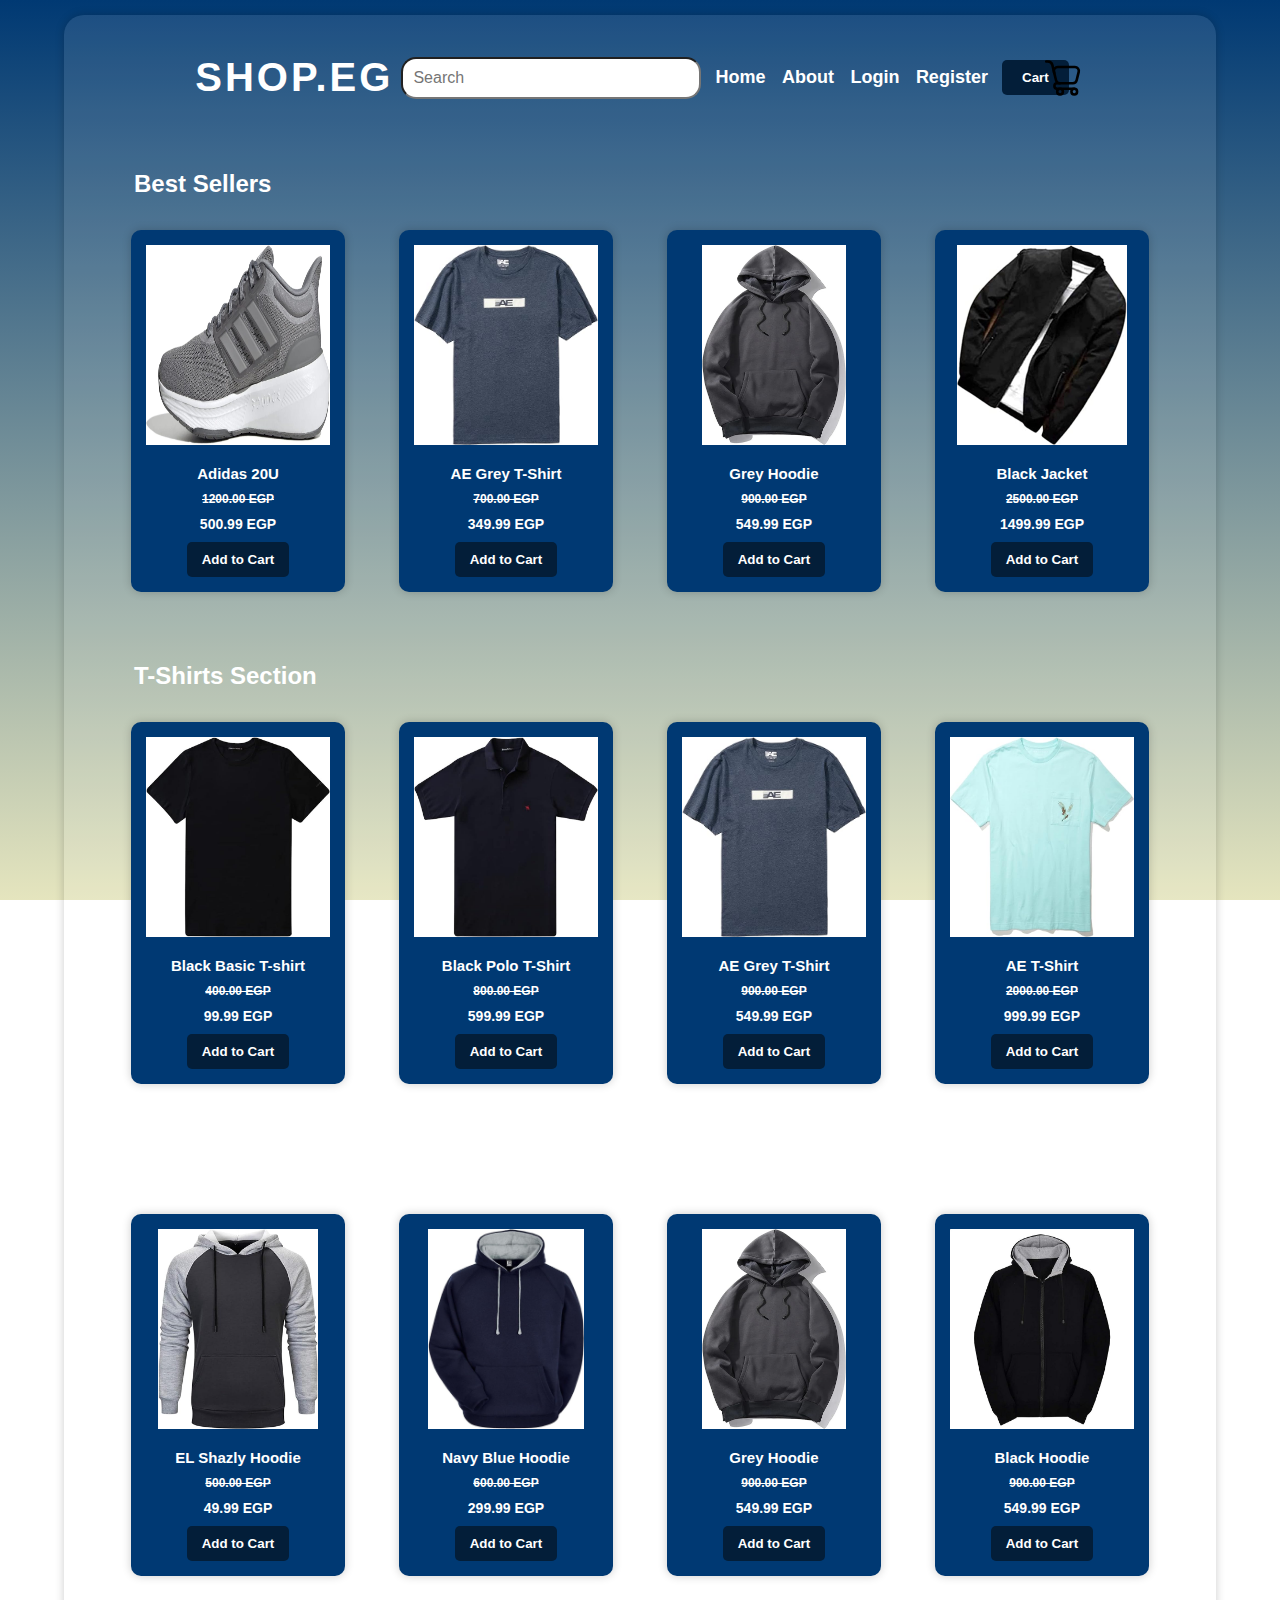
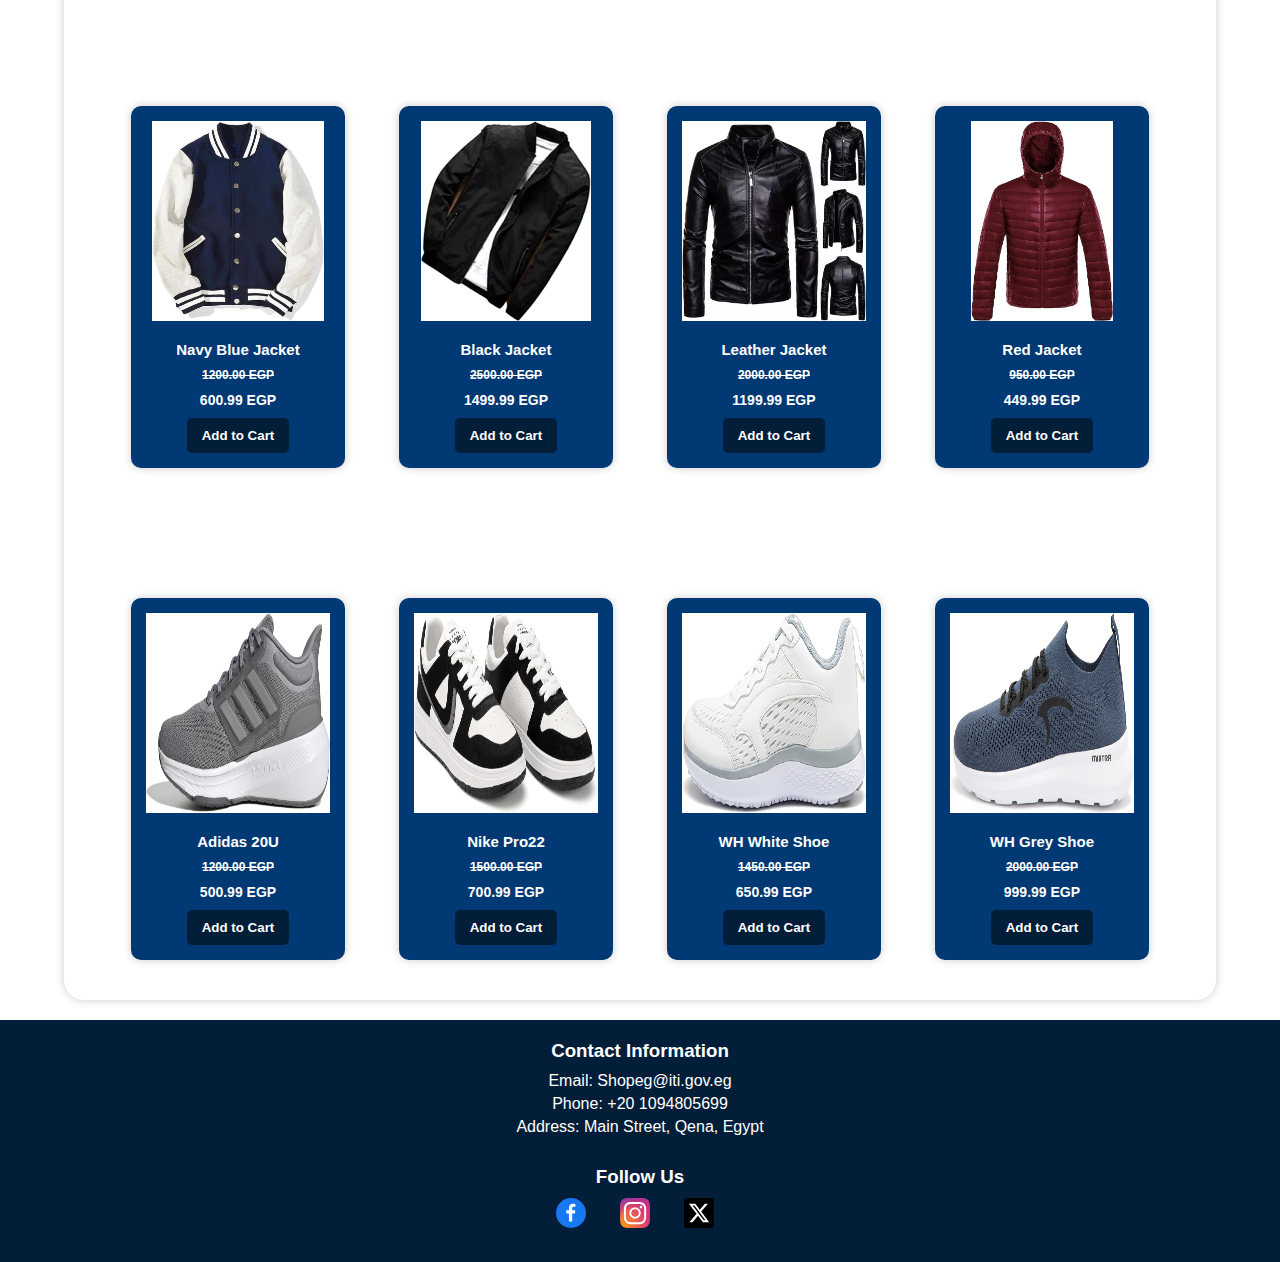
==== index.html @ acc31021 "A E-Commerce project website" ====
<html>
    <head>
        <title>
            Shop.eg
        </title>
        <link rel="stylesheet" href="./Css.css">
    </head>
    <body>
   
         <div class="Upper">
                     <div id="header">
                        <h1>Shop.eg</h1>
                    <div id="Search">
                        <input type="search" placeholder="Search" class="search-input">
                    </div>
                <ul class="nav">
                    <li>
                        <a href="./HTML.html">Home</a>
                    </li>
                    <li>
                        <a href="#">About</a>
                    </li>
                    <li>
                        <a href="#">Login</a>
                    </li>
                    <li>
                        <a href="#">Register</a>
                    </li>
                </ul>
                <div class="button-group">
                <a href="./Cart.html"><button type="button"> Cart </button></a>
                
                </div>
                <a href="./Cart.html" class="icon"> <img src="icons/cart.svg"> </a>

            </div>

            <div class="Section">
                <h2>Best Sellers</h2>
            </div>

            <div class="Content">
                <div class="Product">
                    <img src="images/shoe1.jpg" alt="Product Image" class="image">
                    <div class="product-info">
                        <div class="name">Adidas 20U</div>
                        <div class="old">1200.00 EGP</div>
                        <div class="new">500.99 EGP</div>
                        <button class="button2">Add to Cart</button>
                    </div>
                </div>
                <div class="Product">
                    <img src="images/shirt3.jpg" alt="Product Image" class="image">
                    <div class="product-info">
                        <div class="name">AE Grey T-Shirt</div>
                        <div class="old">700.00 EGP</div>
                        <div class="new">349.99 EGP</div>
                        <button class="button2">Add to Cart</button>
                    </div>
                </div> 
                <div class="Product">
                    <img src="images/hoodie2.jpg" alt="Product Image" class="image">
                    <div class="product-info">
                        <div class="name">Grey Hoodie</div>
                        <div class="old">900.00 EGP</div>
                        <div class="new">549.99 EGP</div>
                        <button class="button2">Add to Cart</button>
                    </div>
                </div>
                <div class="Product">
                    <img src="images/jackets2.jpg" alt="Product Image" class="image">
                    <div class="product-info">
                        <div class="name">Black Jacket</div>
                        <div class="old">2500.00 EGP</div>
                        <div class="new">1499.99 EGP</div>
                        <button class="button2">Add to Cart</button>
                    </div>
                </div>
            </div>
            <div class="Section">
                <h2>T-Shirts Section</h2>
            </div>

            <div class="Content">
                <div class="Product">
                    <img src="images/shirt1.jpg" alt="Product Image" class="image">
                    <div class="product-info">
                        <div class="name">Black Basic T-shirt</div>
                        <div class="old">400.00 EGP</div>
                        <div class="new">99.99 EGP</div>
                        <button class="button2">Add to Cart</button>
                    </div>
                </div>
                <div class="Product">
                    <img src="images/shirt2.jpg" alt="Product Image" class="image">
                    <div class="product-info">
                        <div class="name">Black Polo T-Shirt</div>
                        <div class="old">800.00 EGP</div>
                        <div class="new">599.99 EGP</div>
                        <button class="button2">Add to Cart</button>
                    </div>
                </div> 
                <div class="Product">
                    <img src="images/shirt3.jpg" alt="Product Image" class="image">
                    <div class="product-info">
                        <div class="name">AE Grey T-Shirt</div>
                        <div class="old">900.00 EGP</div>
                        <div class="new">549.99 EGP</div>
                        <button class="button2">Add to Cart</button>
                    </div>
                </div>
                <div class="Product">
                    <img src="images/shirt4.jpg" alt="Product Image" class="image">
                    <div class="product-info">
                        <div class="name">AE T-Shirt</div>
                        <div class="old">2000.00 EGP</div>
                        <div class="new">999.99 EGP</div>
                        <button class="button2">Add to Cart</button>
                    </div>
                </div>
            </div><div class="Section">
                <h2>Hoodies Section</h2>
            </div>

            <div class="Content">
                <div class="Product">
                    <img src="images/hoodie3.jpg" alt="Product Image" class="image">
                    <div class="product-info">
                        <div class="name">EL Shazly Hoodie</div>
                        <div class="old">500.00 EGP</div>
                        <div class="new">49.99 EGP</div>
                        <button class="button2">Add to Cart</button>
                    </div>
                </div>
                <div class="Product">
                    <img src="images/hoodie1.jpg" alt="Product Image" class="image">
                    <div class="product-info">
                        <div class="name">Navy Blue Hoodie</div>
                        <div class="old">600.00 EGP</div>
                        <div class="new">299.99 EGP</div>
                        <button class="button2">Add to Cart</button>
                    </div>
                </div> 
                <div class="Product">
                    <img src="images/hoodie2.jpg" alt="Product Image" class="image">
                    <div class="product-info">
                        <div class="name">Grey Hoodie</div>
                        <div class="old">900.00 EGP</div>
                        <div class="new">549.99 EGP</div>
                        <button class="button2">Add to Cart</button>
                    </div>
                </div>
                <div class="Product">
                    <img src="images/hoodie4.jpg" alt="Product Image" class="image">
                    <div class="product-info">
                        <div class="name">Black Hoodie</div>
                        <div class="old">900.00 EGP</div>
                        <div class="new">549.99 EGP</div>
                        <button class="button2">Add to Cart</button>
                    </div>
                </div>
            </div><div class="Section">
                <h2>Jackets Section</h2>
            </div>

            <div class="Content">
                <div class="Product">
                    <img src="images/61qjRUsxeVL._AC_SX679_.jpg" alt="Product Image" class="image">
                    <div class="product-info">
                        <div class="name">Navy Blue Jacket</div>
                        <div class="old">1200.00 EGP</div>
                        <div class="new">600.99 EGP</div>
                        <button class="button2">Add to Cart</button>
                    </div>
                </div>
                <div class="Product">
                    <img src="images/jackets2.jpg" alt="Product Image" class="image">
                    <div class="product-info">
                        <div class="name">Black Jacket</div>
                        <div class="old">2500.00 EGP</div>
                        <div class="new">1499.99 EGP</div>
                        <button class="button2">Add to Cart</button>
                    </div>
                </div> 
                <div class="Product">
                    <img src="images/jackets3.jpg" alt="Product Image" class="image">
                    <div class="product-info">
                        <div class="name">Leather Jacket</div>
                        <div class="old">2000.00 EGP</div>
                        <div class="new">1199.99 EGP</div>
                        <button class="button2">Add to Cart</button>
                    </div>
                </div>
                <div class="Product">
                    <img src="images/jackets4.jpg" alt="Product Image" class="image">
                    <div class="product-info">
                        <div class="name">Red Jacket</div>
                        <div class="old">950.00 EGP</div>
                        <div class="new">449.99 EGP</div>
                        <button class="button2">Add to Cart</button>
                    </div>
                </div>
            </div>
                        <div class="Section"><h2>Shoes Section</h2></div>
                    
                        
    
                     <div class="Content">
                        <div class="Product">
                            <img src="images/shoe1.jpg" alt="Product Image" class="image">
                            <div class="product-info">
                                <div class="name">Adidas 20U</div>
                                <div class="old">1200.00 EGP</div>
                                <div class="new">500.99 EGP</div>
                                <button class="button2">Add to Cart</button>
                            </div>
                        </div>
                        <div class="Product">
                            <img src="images/shoe2.jpg" alt="Product Image" class="image">
                            <div class="product-info">
                                <div class="name">Nike Pro22</div>
                                <div class="old">1500.00 EGP</div>
                                <div class="new">700.99 EGP</div>
                                <button class="button2">Add to Cart</button>
                            </div>
                        </div> 
                <div class="Product">
                    <img src="images/shoe3.jpg" alt="Product Image" class="image">
                    <div class="product-info">
                        <div class="name">WH White Shoe</div>
                        <div class="old">1450.00 EGP</div>
                        <div class="new">650.99 EGP</div>
                        <button class="button2">Add to Cart</button>
                    </div>
                </div>
                <div class="Product">
                    <img src="images/71n0xthnEyL._AC_SY695_.jpg" alt="Product Image" class="image">
                    <div class="product-info">
                        <div class="name">WH Grey Shoe</div>
                        <div class="old">2000.00 EGP</div>
                        <div class="new">999.99 EGP</div>
                        <button class="button2">Add to Cart</button>
                    </div>
                </div>
                    </div>
                </div>  
    
                <footer>
                    <div class="contact-info">
                    <h3>Contact Information</h3>
                    <p>Email: Shopeg@iti.gov.eg</p>
                    <p>Phone: +20 1094805699</p>
                    <p>Address: Main Street, Qena, Egypt</p>
                    </div>
        
        
                    <div class="social-links">
                        <h3>Follow Us</h3>
                        <a href="https://www.facebook.com/profile.php?id=61555684718114&mibextid=ZbWKwL" target="_blank"> <img src="icons/facebook.svg"></a>
                        <a href="https://www.instagram.com/shop.eg3/" target="_blank"><img src="icons/instagram.svg"></a>
                        <a href="https://twitter.com/Shopeg3" target="_blank"><img src="icons/twitter.svg"></a>
                    </div>
                </footer>
        

    </body>
</html>
---- Css.css ----
*{
    padding: 0;
    margin: 0;
    font-family: Verdana, Geneva, Tahoma, sans-serif;
}
body{
    width: 100%;
    margin: 15px auto 0px auto;
    background: linear-gradient(#003973,#e5e5be);
    display: flex;
    align-items: center;
    overflow:auto;
    background-attachment: fixed;
    height:fit-content ;
    flex-direction: column;
}
#header{
    display: flex;
    justify-content: space-between;
    align-items: center;
    width: 80%;
    margin: auto;
    padding: 20px 10px;
}
#header h1{
    color:white;
    text-decoration: none;
    font-size: 40px;
    text-transform: uppercase;
    letter-spacing: 3px;
    font-weight: 700;
}
#header ul li{
    
    display: inline-block;
    margin: 0 6px;
}
#header ul li a{
    text-decoration: none;
    color: #fff;
    font-size: 18px;
    font-weight: bold;
}
#header a button{
    border: none;
    outline: none;
    padding: 10px 20px;
    border-radius: 5px;
    background: #031e39;
    color: white;
    cursor: pointer;
    font-weight: bold;
}
#header a button:hover{
    background: #003973;
}
#header a img{
    width: 45px;
    height: 36px;
    margin-left: -37px;
    padding: 0;
} 
#header ul li a:hover{
    color:#031e39
}
#header #Search{
    text-align: center;
}
#header #Search .search-input{
    padding: 10px;
    width: 300px;
    font-size: 1em;
    border-radius: 15px;
}
.Upper{
    width: 90%;
    height: 90%; 
    background: rgba(255, 255,255,0.1); 
    border-radius: 20px;
    margin: auto;
    padding: 20px;
    box-sizing: border-box;
    box-shadow: 0 0 10px rgba(0, 0, 0, 0.2);
    height: fit-content;
}
.Content{
    display: flex;
    justify-content: space-around;
    flex-wrap: wrap;
    padding: 20px;
    box-sizing: border-box;
}
.Section{
    text-align: left;
      margin-bottom: 2px;
      margin-top: 0;
      padding: 50px;
      padding-bottom: 10px;
      color: #fff;
}
.Content .Product{
    width: 20%;
    height: auto;
    background: #ffffff00;
    border-radius: 10px;
    overflow: hidden;
    margin: auto;
    margin-bottom: 20px;
    box-sizing: border-box;
    box-shadow: 0 0 10px rgba(0, 0, 0, 0.2);
}
.Content .Product:hover{
    color:#05111c
}
.Content .Product .image{
    max-width: 100%;
      height: 200px;
}
.Content .Product .button2{
    border: none;
    outline: none;
    padding: 10px 15px;
    border-radius: 5px;
    background: #031e39;
    color: white;
    cursor: pointer;
    font-weight: bold;
}
.Content .product .button2:hover{
    background: #2f5984;
}
.Content .Product {
    padding: 15px;
    text-align: center;
    color: #fff;
    font-weight: bold;
    font-size: 18px;
    background-color: #003973;
    border-radius: 10px;
    overflow: hidden;
    margin: auto;
}
.Content .product .product-info .image{
    border-radius: 10px;
}
.Content .product .product-info .name{
    font-size: 15px;
    font-weight: bold;
    margin-bottom: 10px;
    margin-top: 20px;
}
.Content .product .product-info .old{
    text-decoration: line-through;
    font-size: 12px;
    font-weight: bold;
    margin-bottom: 10px;
}
.Content .product .product-info .new{
    font-size: 14px;
    font-weight: bold;
    margin-bottom: 10px;
}
.About{
    font-weight: bold;
    font-size: 20px;
    color: #fff;
    text-align: center;
}
footer {
    background: #031e39;
    color: #fff;
    text-align: center;
    position: relative;
    margin-top: 20px;
    width: 100%;
    bottom: 0;  
}

.contact-info, .social-links {
    margin-bottom: 30px;
    margin-top: 20px;
}

.contact-info h3, .social-links h3 {
    margin-bottom: 10px;
}

.contact-info p {
    margin: 5px 0;
}

.social-links a {
    display: inline-block;
    color: #fff;
    text-decoration: none;
    margin: 0px 10px;
    
}
.social-links a img {
    width: 30px;
    height: 30px;
    margin-right: 10px;
}

.social-links a:hover {
    text-decoration: underline;
}
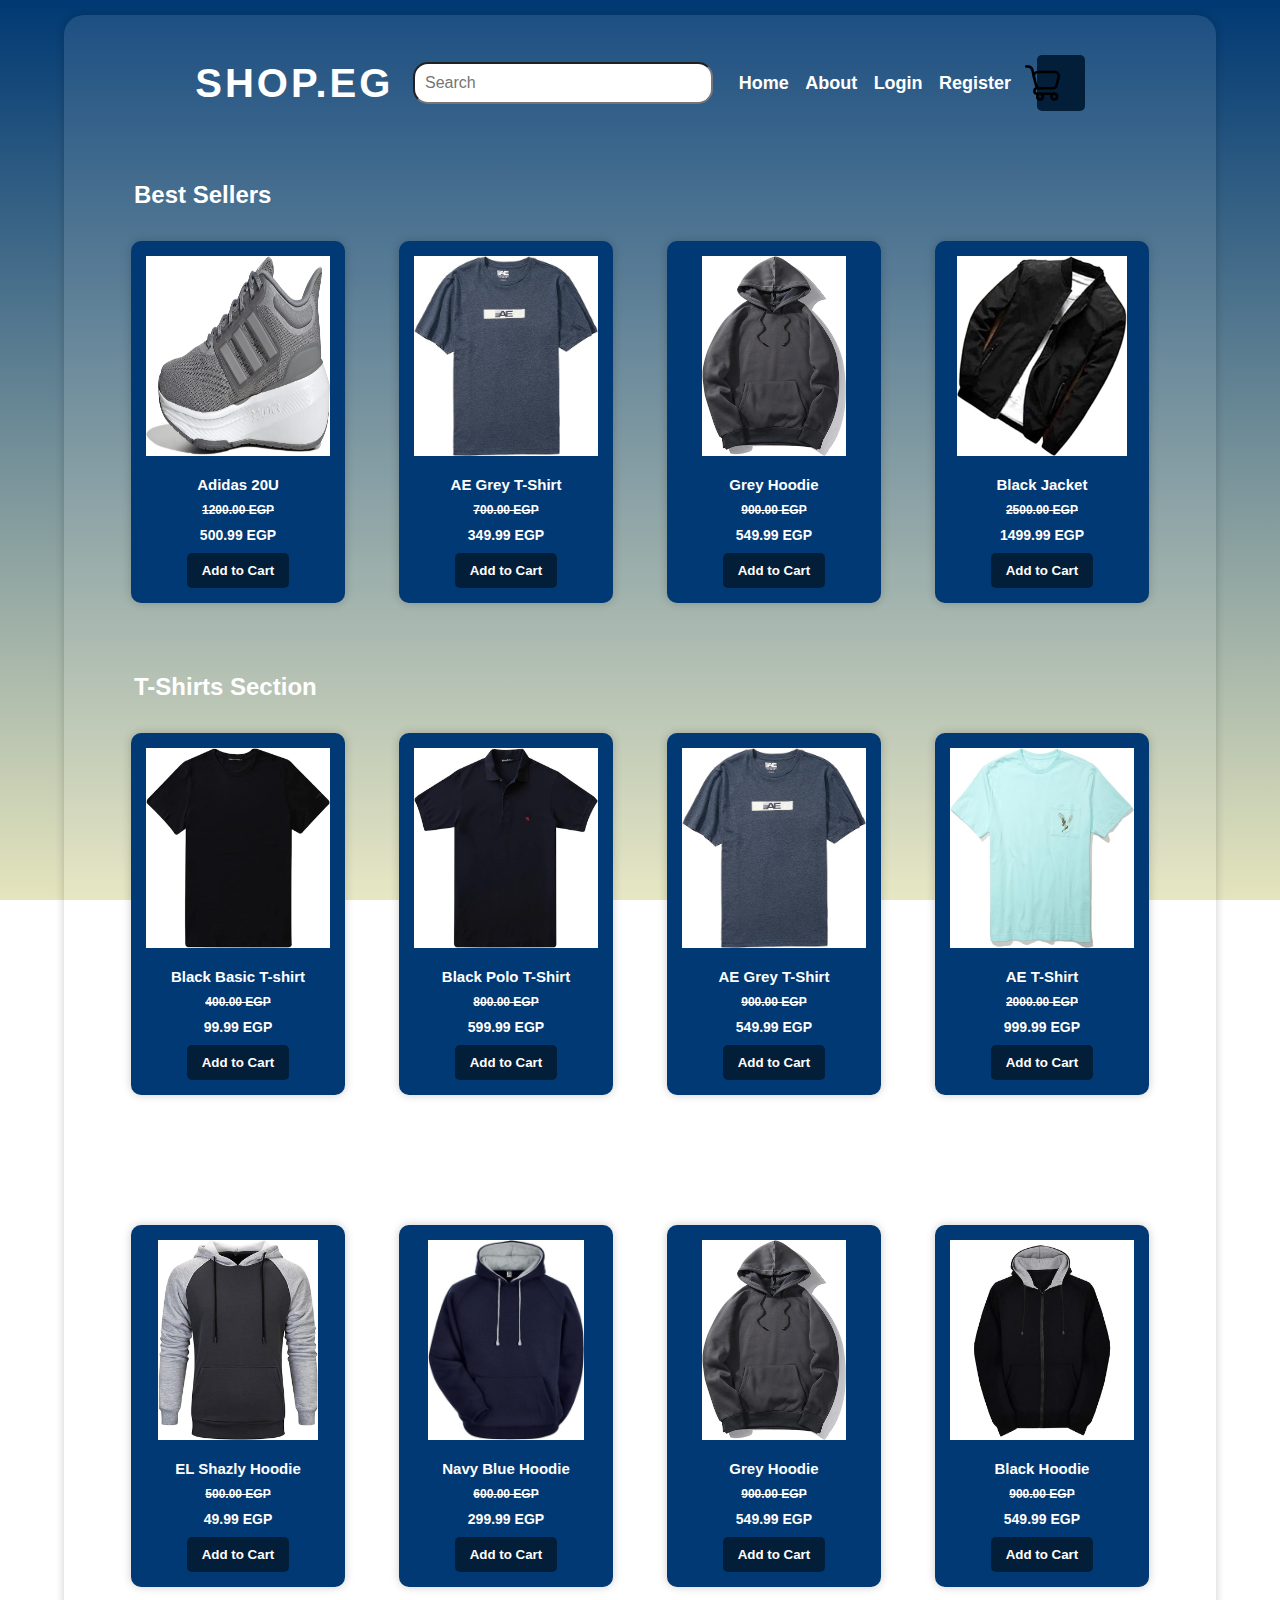
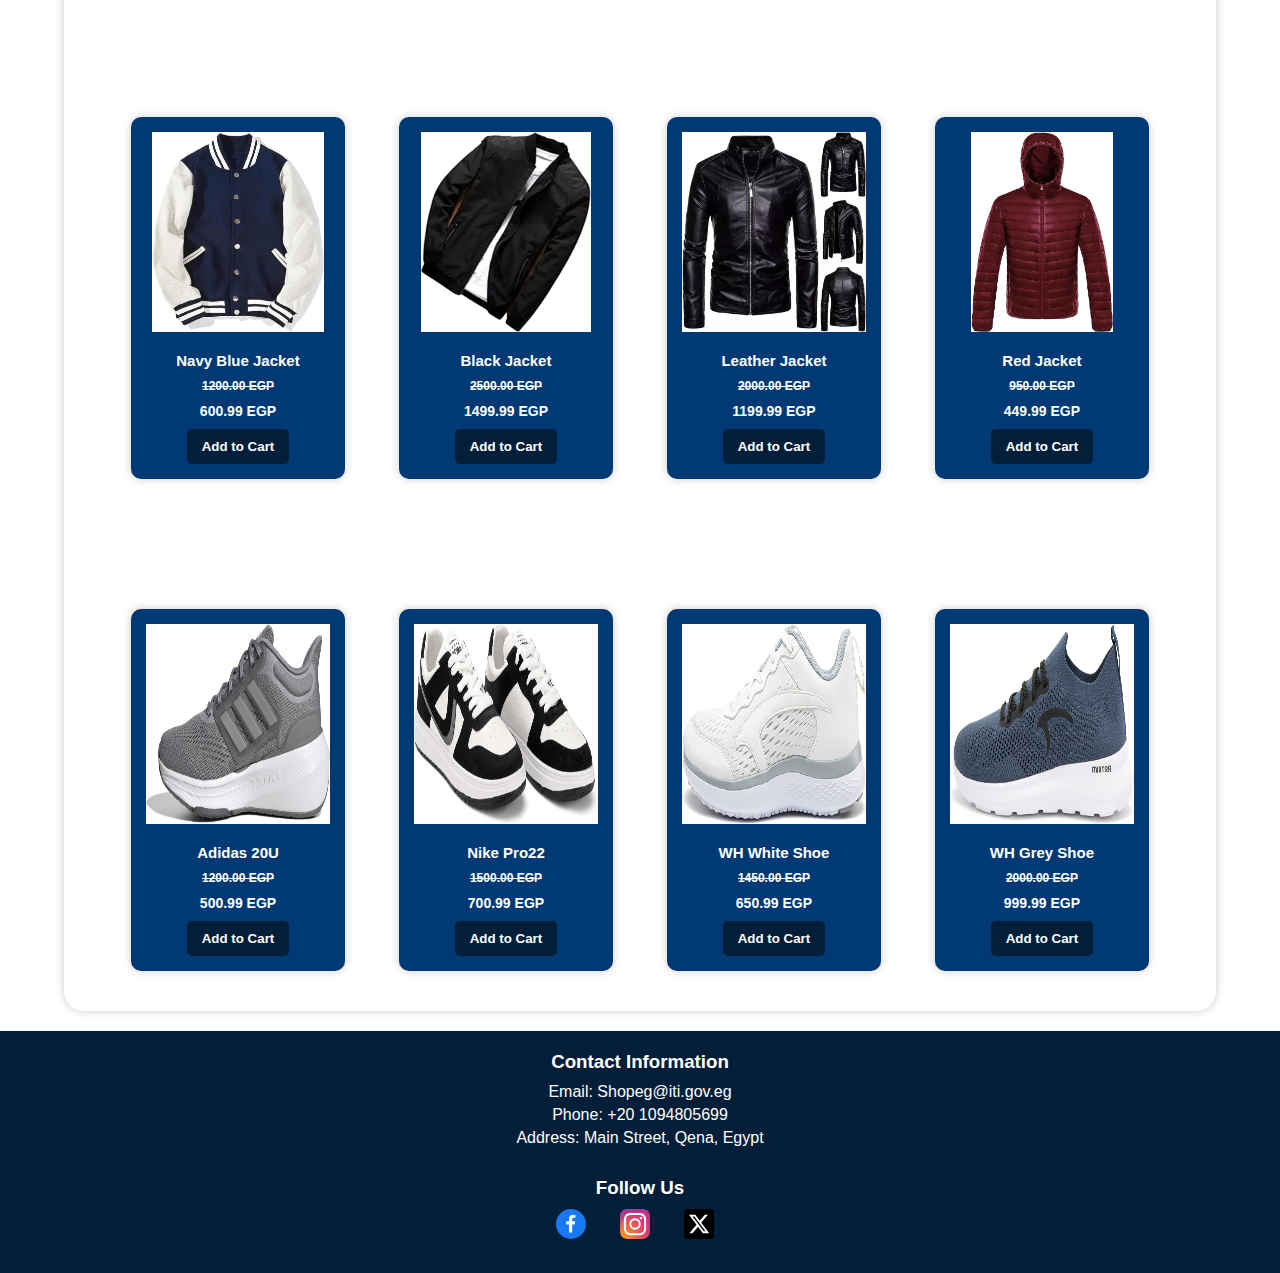
==== commit 2353d209: "Update index.html" ====
--- a/index.html
+++ b/index.html
@@ -15,7 +15,7 @@
                     </div>
                 <ul class="nav">
                     <li>
-                        <a href="./HTML.html">Home</a>
+                        <a href="./index.html">Home</a>
                     </li>
                     <li>
                         <a href="#">About</a>
@@ -28,10 +28,9 @@
                     </li>
                 </ul>
                 <div class="button-group">
-                <a href="./Cart.html"><button type="button"> Cart </button></a>
+                <a href="./Cart.html"><button type="button"> <img src="icons/cart.svg"> </button></a>
                 
                 </div>
-                <a href="./Cart.html" class="icon"> <img src="icons/cart.svg"> </a>
 
             </div>
 
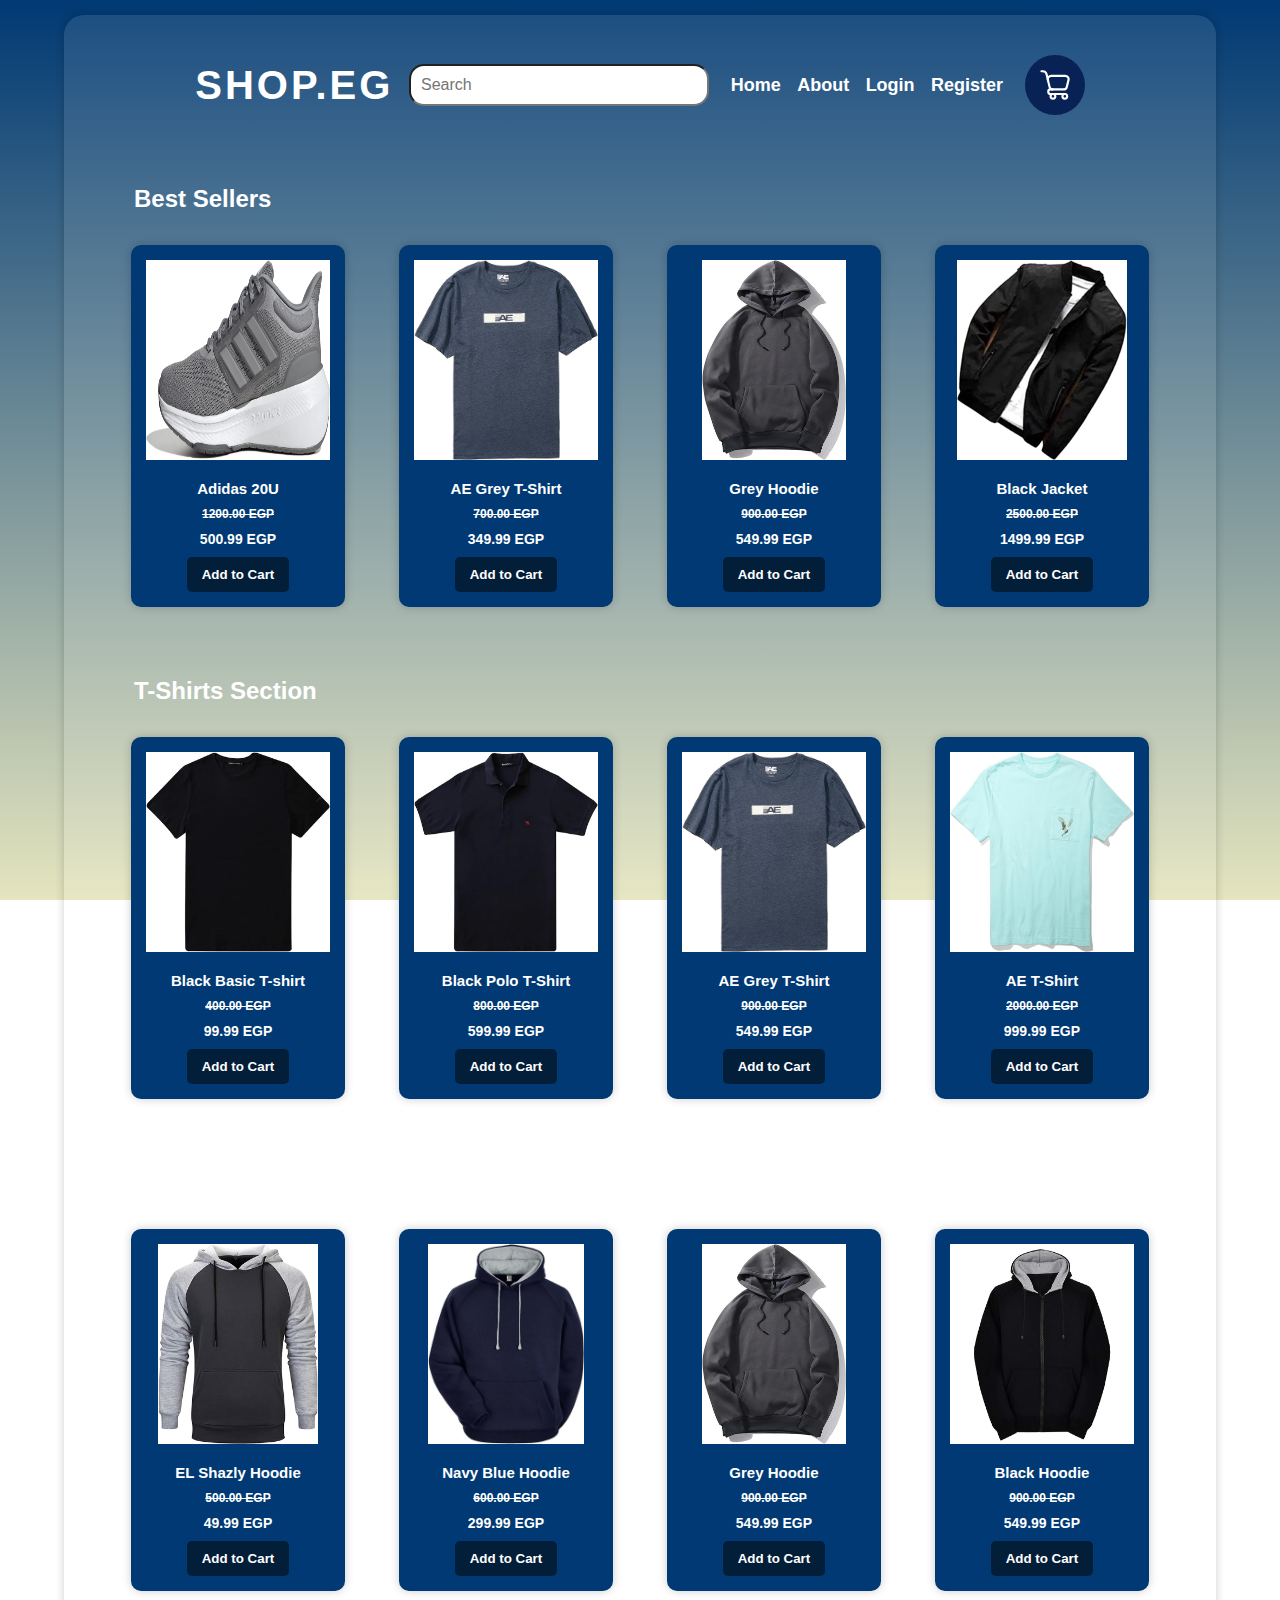
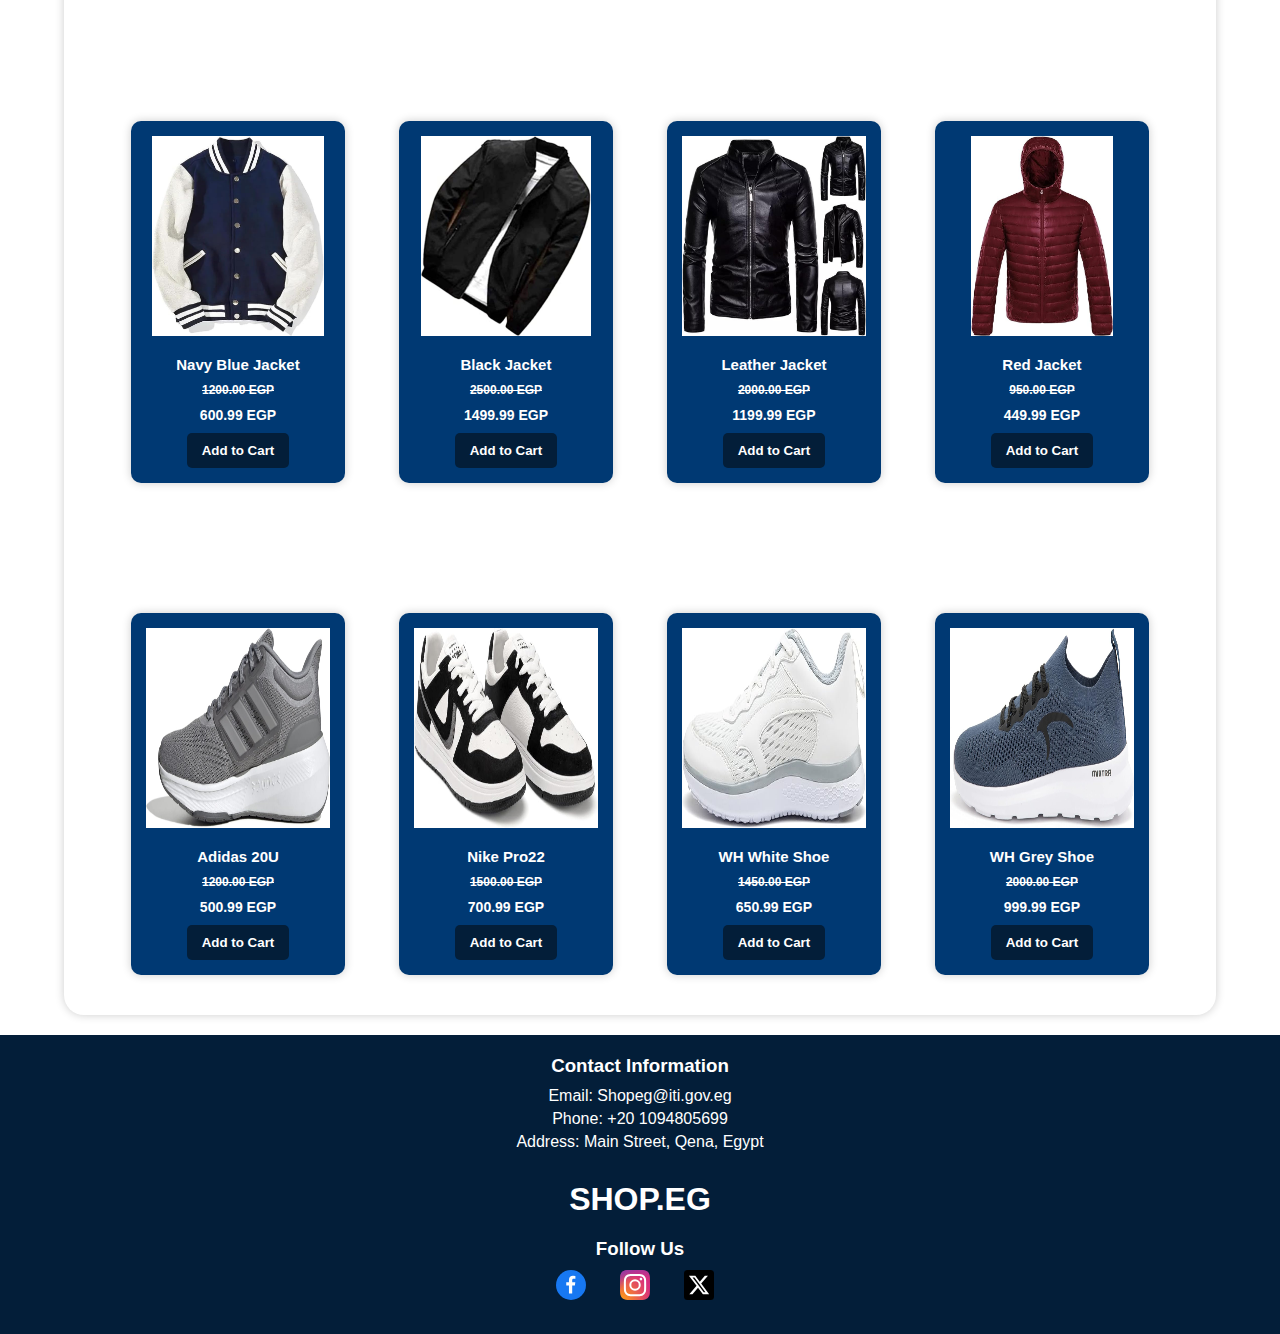
==== commit cd9528a5: "Update index.html" ====
--- a/index.html
+++ b/index.html
@@ -251,7 +251,8 @@
                     <p>Phone: +20 1094805699</p>
                     <p>Address: Main Street, Qena, Egypt</p>
                     </div>
-        
+                    
+                    <h1>SHOP.EG</h1>
         
                     <div class="social-links">
                         <h3>Follow Us</h3>
--- a/Css.css
+++ b/Css.css
@@ -31,7 +31,6 @@
     font-weight: 700;
 }
 #header ul li{
-    
     display: inline-block;
     margin: 0 6px;
 }
@@ -44,21 +43,18 @@
 #header a button{
     border: none;
     outline: none;
-    padding: 10px 20px;
-    border-radius: 5px;
-    background: #031e39;
-    color: white;
+    padding: 15px 15px;
+    border-radius: 100%;
+    background: #082256;
     cursor: pointer;
-    font-weight: bold;
 }
 #header a button:hover{
     background: #003973;
 }
 #header a img{
-    width: 45px;
-    height: 36px;
-    margin-left: -37px;
-    padding: 0;
+    width: 30px;
+    height: 30px;
+    filter:invert(100%);
 } 
 #header ul li a:hover{
     color:#031e39
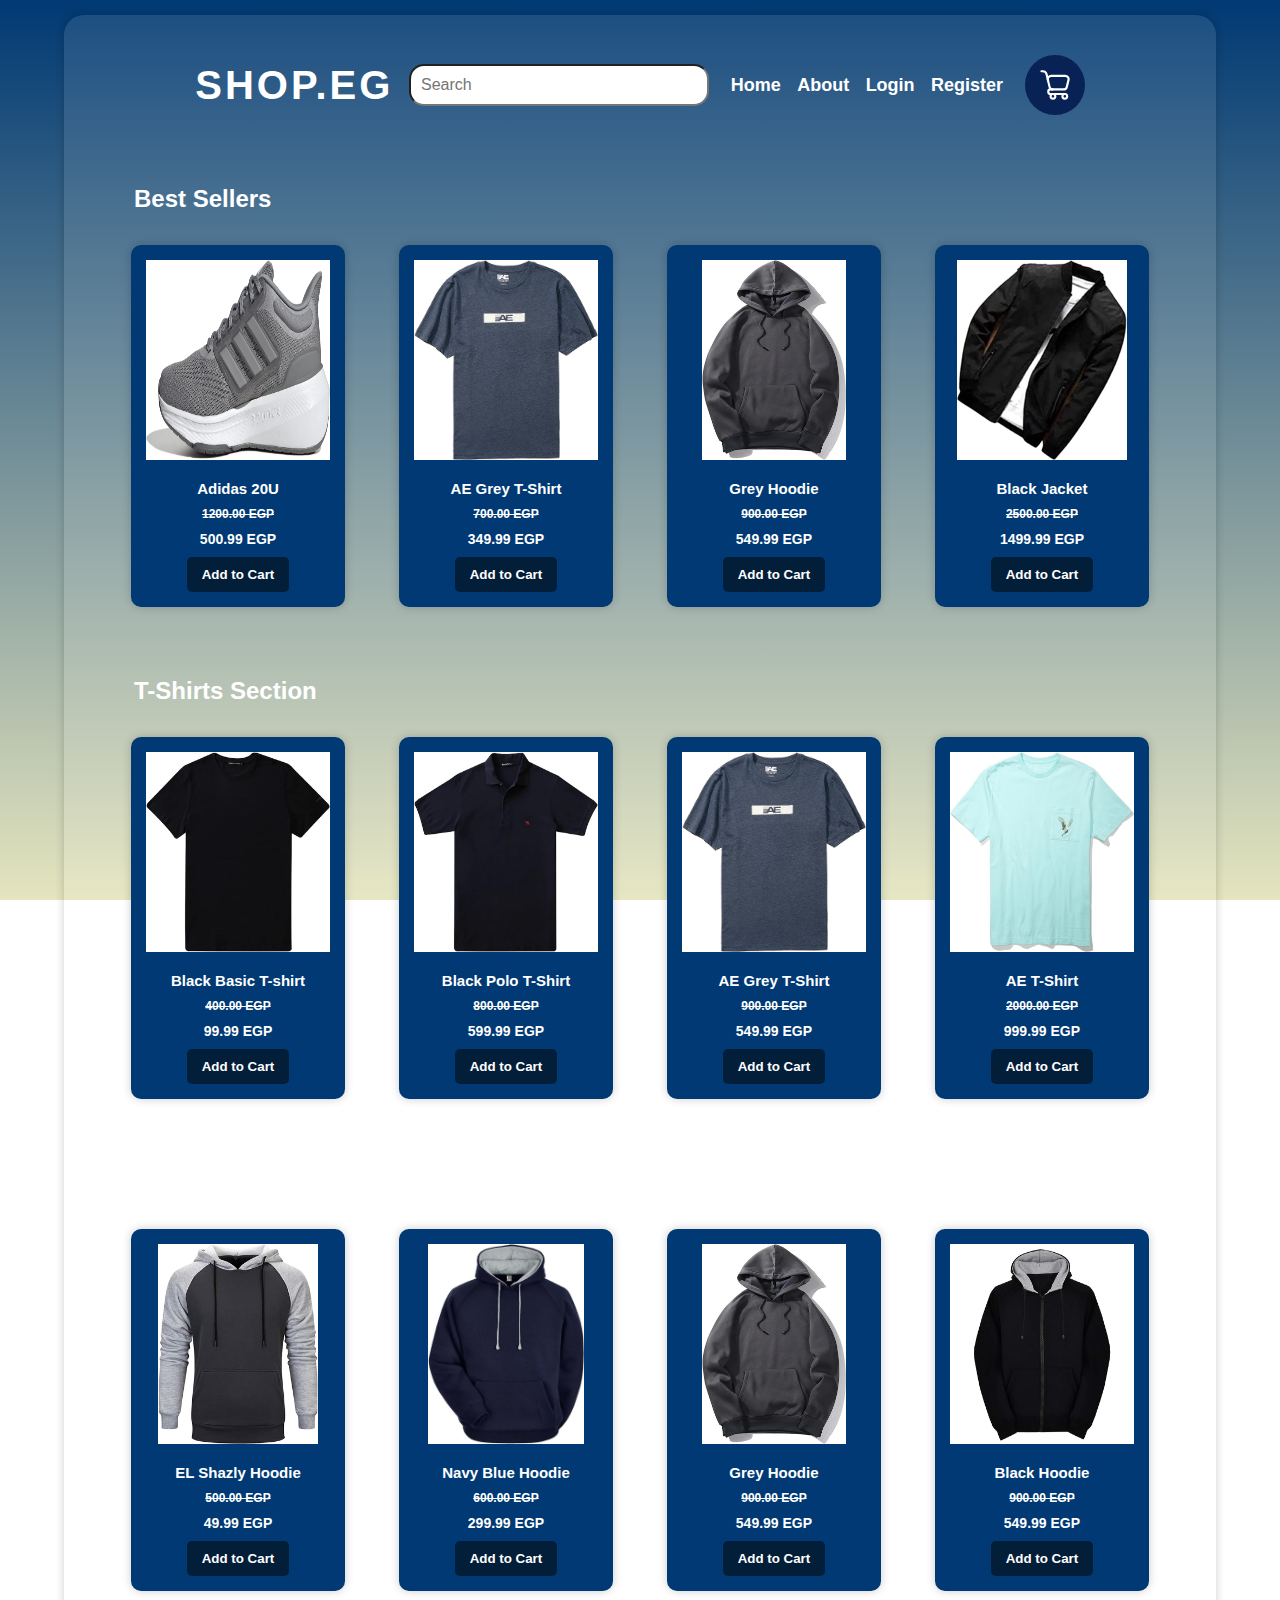
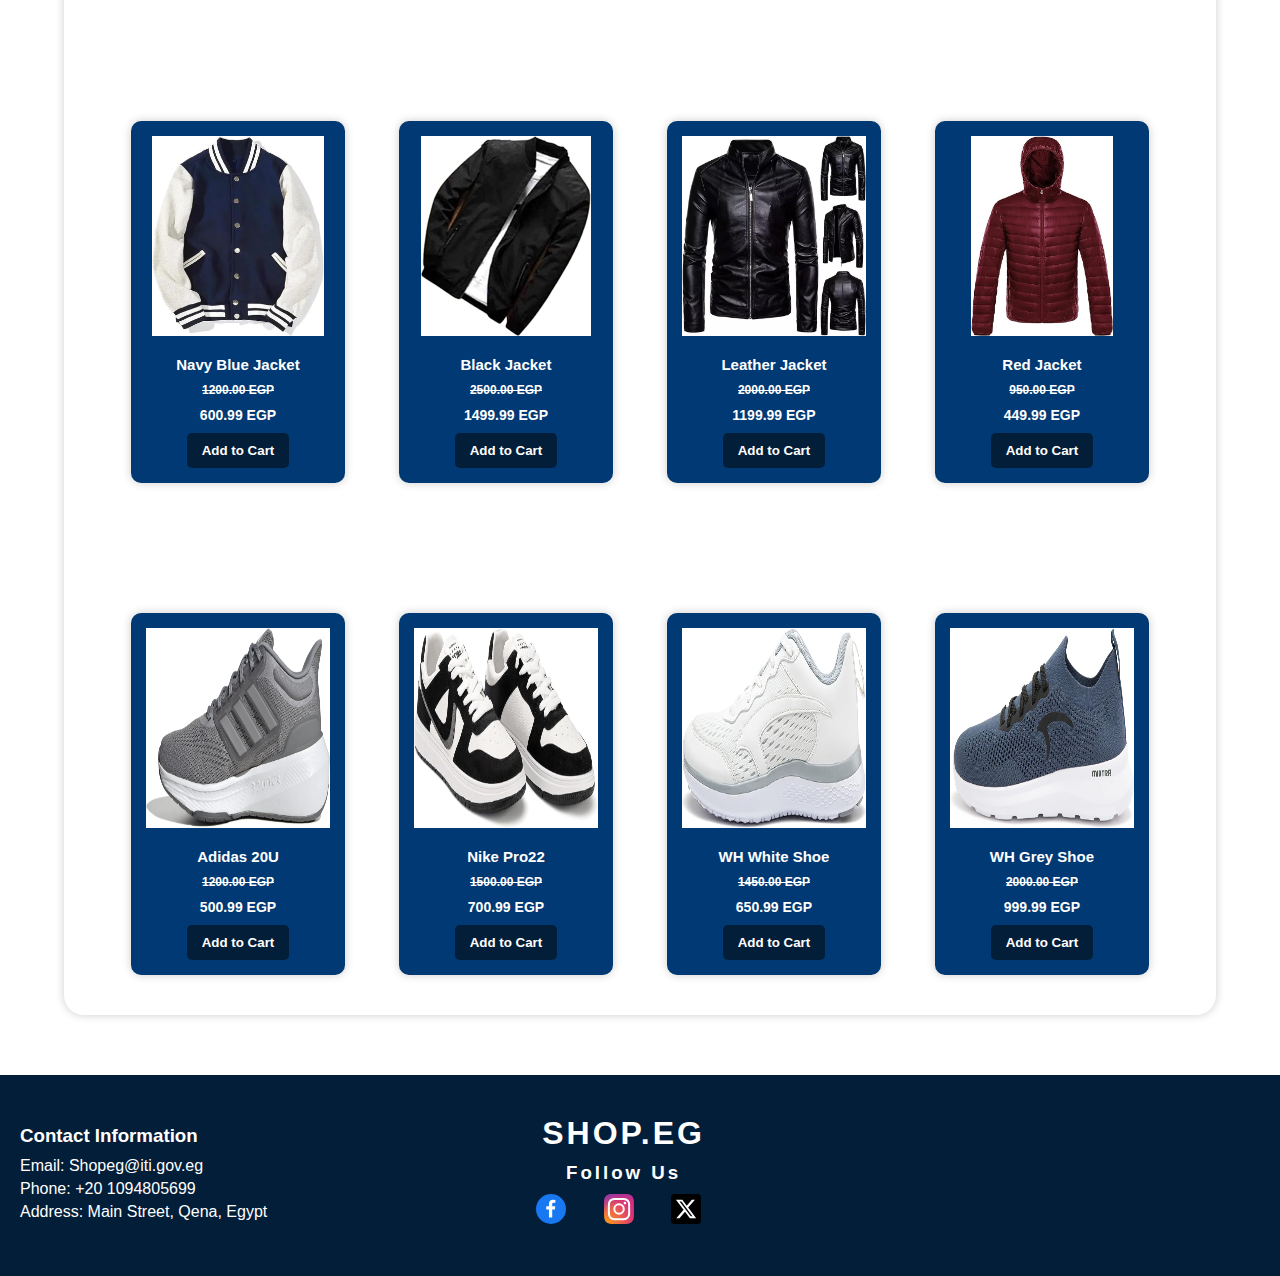
==== commit ce42c8fd: "Update index.html" ====
--- a/index.html
+++ b/index.html
@@ -18,10 +18,10 @@
                         <a href="./index.html">Home</a>
                     </li>
                     <li>
-                        <a href="#">About</a>
-                    </li>
-                    <li>
-                        <a href="#">Login</a>
+                        <a href="about.html">About</a>
+                    </li>
+                    <li>
+                        <a href="login.html">Login</a>
                     </li>
                     <li>
                         <a href="#">Register</a>
--- a/Css.css
+++ b/Css.css
@@ -162,27 +162,103 @@
     color: #fff;
     text-align: center;
 }
+#login-container {
+    width: 300px;
+    margin: 85px auto;
+    padding: 20px;
+    background: #fff;
+    border-radius: 10px;
+    box-shadow: 0 0 10px rgba(0, 0, 0, 0.2);
+}
+
+#login-container h2 {
+    text-align: center;
+    color: #003973;
+    margin-bottom: 20px;
+}
+
+#login-form {
+    display: flex;
+    flex-direction: column;
+}
+
+#login-form label {
+    margin-bottom: 5px;
+    color: #003973;
+}
+
+#login-form input {
+    padding: 10px;
+    margin-bottom: 15px;
+    border: 1px solid #003973;
+    border-radius: 5px;
+}
+
+#login-form button {
+    padding: 10px;
+    background: #003973;
+    color: #fff;
+    border: none;
+    border-radius: 5px;
+    cursor: pointer;
+}
+
+#login-form button:hover {
+    background: #002659;
+}
+#about-container {
+    width: 80%;
+    margin: 175px auto;
+    padding: 20px;
+    background: rgba(255, 255,255,0.1);
+    border-radius: 10px;
+    box-shadow: 0 0 10px rgba(0, 0, 0, 0.2);
+}
+
+#about-container h2 {
+    text-align: center;
+    color: #ffffff;
+    margin-bottom: 10px;
+}
+
+#about-content {
+    text-align: center;
+    color: #ffffff;
+    font-weight: bold;
+}
 footer {
     background: #031e39;
     color: #fff;
-    text-align: center;
     position: relative;
-    margin-top: 20px;
+    margin-top: 60px;
     width: 100%;
     bottom: 0;  
 }
+footer h1,.social-links{
+    letter-spacing: 3px;
+    text-align: center;
+    margin-right: 300px;
+    margin-top: 40px;
+}
 
 .contact-info, .social-links {
-    margin-bottom: 30px;
-    margin-top: 20px;
+    margin-top: 50px;
+    margin-left: 20px;
 }
 
 .contact-info h3, .social-links h3 {
     margin-bottom: 10px;
+}
+.contact-info{
+    float: left;
+    margin-bottom: 50px;
 }
 
 .contact-info p {
     margin: 5px 0;
+}
+.social-links{
+    margin-top: 10px;
 }
 
 .social-links a {
